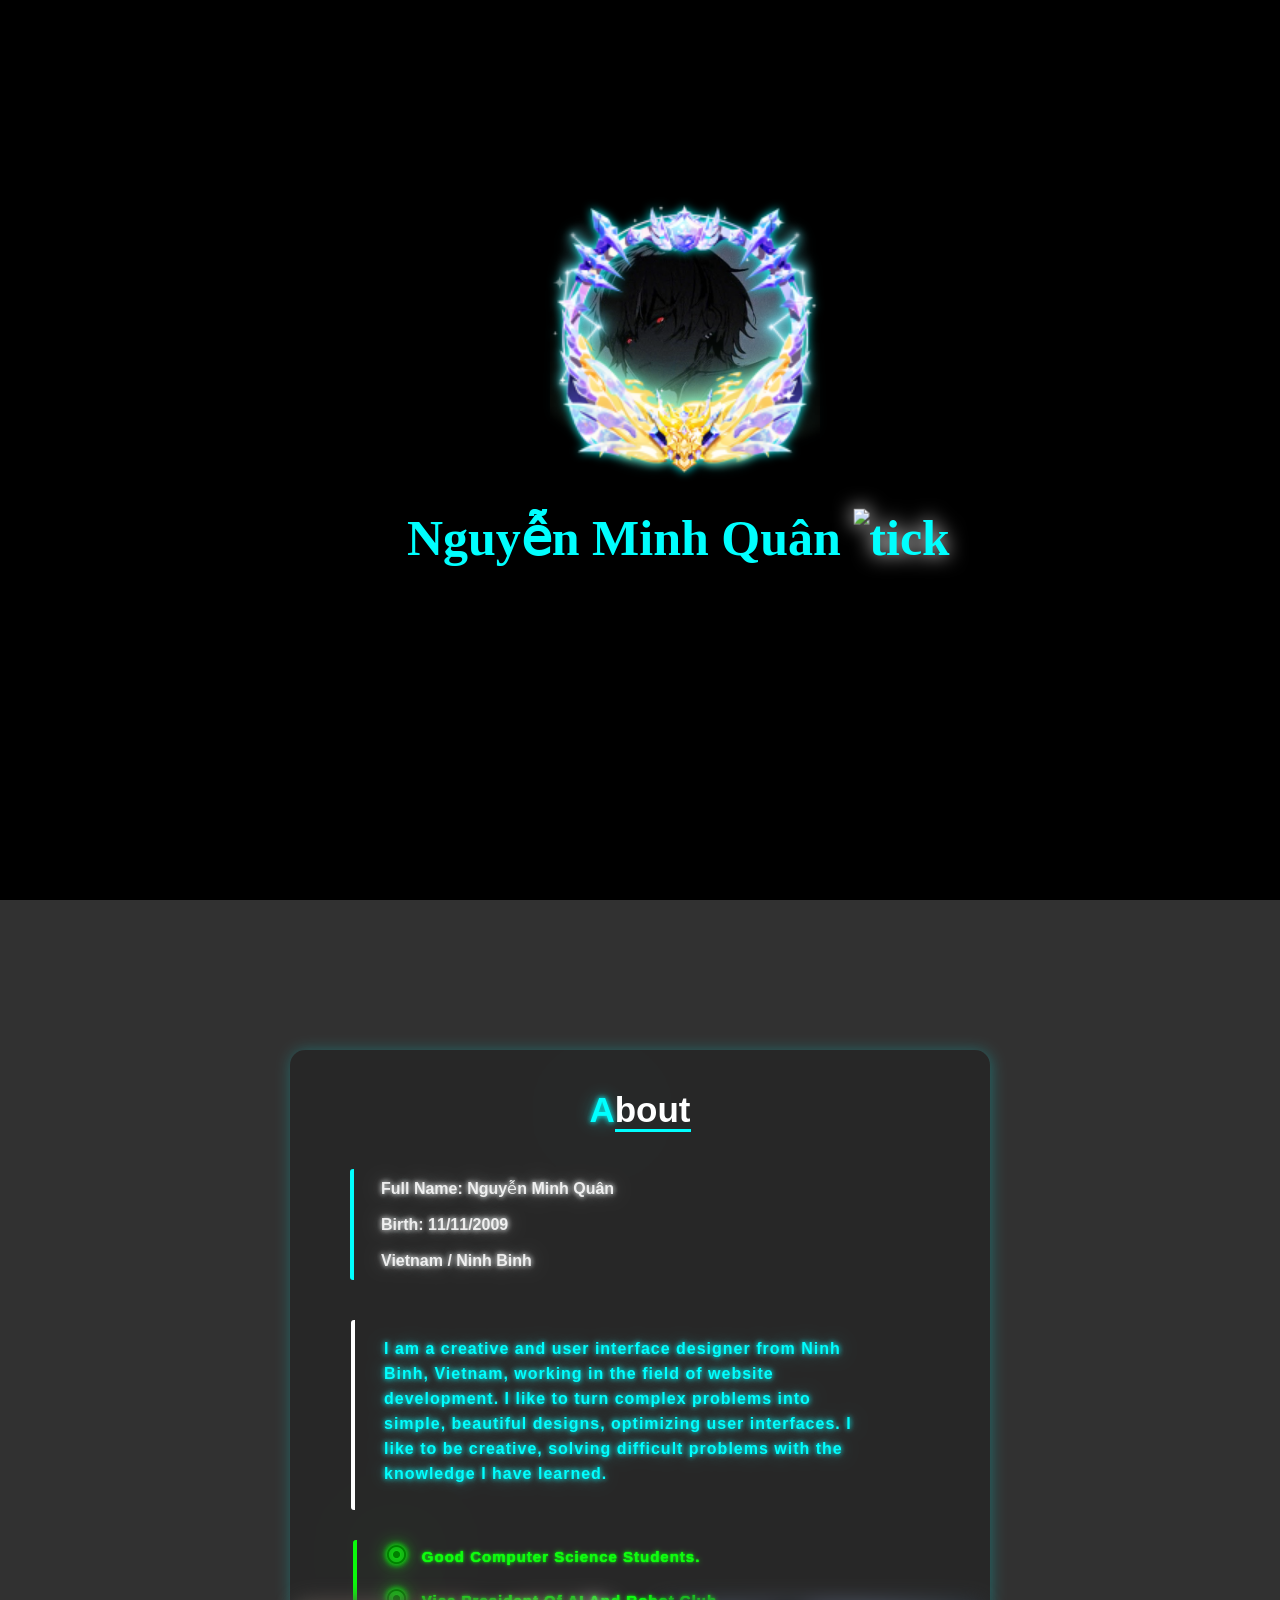
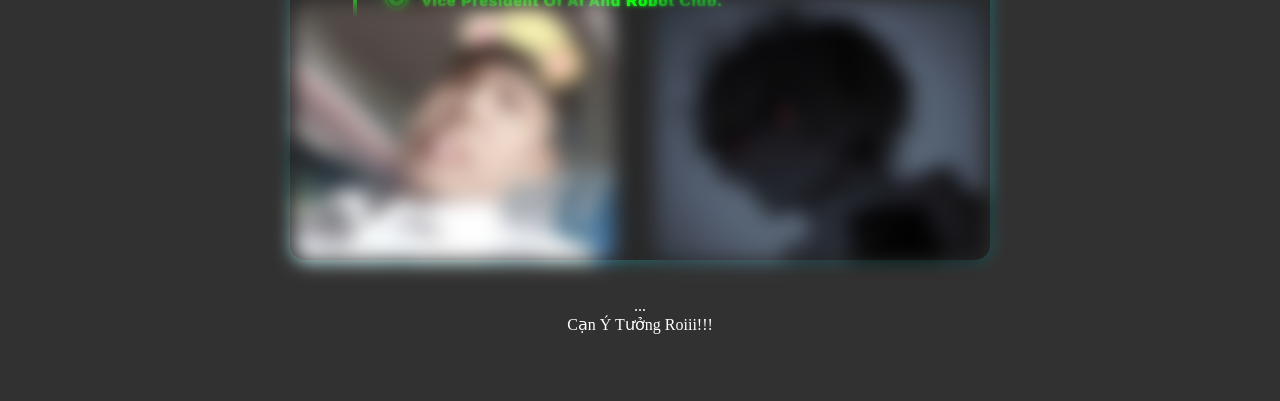
==== index.html @ 13804015 "profilev1.0 scrbyquana12" ====
<!DOCTYPE html>
<html lang="en">
  <head>
    <meta charset="UTF-8" />
    <link rel="stylesheet" href="style.css" />
    <link
      rel="stylesheet"
      href="https://cdnjs.cloudflare.com/ajax/libs/font-awesome/6.5.0/css/all.min.css"
    />
    <link rel="stylesheet" href="https://unpkg.com/aos@next/dist/aos.css" />
    <meta name="viewport" content="width=device-width, initial-scale=1.0" />
    <title>Trang Chủ</title>
  </head>
  <body>
    <header>
      <div class="admin">
        <img class="khung" src="undefined - Imgur.jpg" alt="khung" />
        <img
          class="avatar"
          src="bgradm.png"
          alt="admin"
          style="mix-blend-mode: screen"
        />
      </div>
      <div class="text">
        <span 
          >Name: <strong>Nguyễn Minh Quân</strong></span
        ><br /><br />
        <span>Birth Day: <strong>11/11/2009</strong></span
        ><br /><br />
        <span>Map: <strong>Ninh Bình , Vĩnh Trụ</strong></span
        ><br /><br />
        <span>Interest: <strong>Learn</strong></span>
      </div>
      <div class="text_run">
        <span id="typing-text"></span>
        <span class="cursor"></span>
      </div>
    </header>
    <main>
      <div class="boss">
        <div class="content">
          <div class="hello">
            <h2>Hello,<span>&nbspI'am Quan:D</span></h2>
          </div>
          <table>
            <tr class="hang1">
              <th>
                <a href="#about"
                  ><img src="about.png" alt="alt" width="70px"
                /></a>
              </th>
              <td>
                <a href="#"><img src="skill.png" alt="alt" width="80px" /></a>
              </td>
              <td>
                <a href="#"><img src="lien_he.png" alt="alt" width="75px" /></a>
              </td>
            </tr>
            <tr>
              <th>About</th>
              <th class="text_content">Skill</th>
              <th class="text_content">Contact</th>
            </tr>

            <tr class="hang2">
              <th>
                <a href="#"><img src="bot_web.png" alt="alt" width="65px" /></a>
              </th>
              <td>
                <a href="#"
                  ><img src="bot_tele.png" alt="alt" width="75px"
                /></a>
              </td>
              <td>
                <a href="#"
                  ><img src="code_web.png" alt="alt" width="75px"
                /></a>
              </td>
            </tr>
            <tr>
              <th>Bot Web</th>
              <th class="text_content">Bot Tele</th>
              <th class="text_content">Code Web</th>
            </tr>
          </table>
        </div>
      </div>
    </main>

    <div id="about" class="about">
      <h2 style="margin-top: 40px; text-align: center">
        <strong>A</strong><span class="h2_phu">bout</span>
      </h2>
      <div class="name_about">
        <span>Full Name: Nguyễn Minh Quân</span><br /><br />
        <span>Birth: 11/11/2009</span><br /><br />
        <span>Vietnam / Ninh Binh</span>
      </div>
      <div class="gioithieu_about">
        <div class="content_gioithieu">
          <p>
            I am a creative and user interface designer from Ninh Binh, Vietnam,
            working in the field of website development. I like to turn complex
            problems into simple, beautiful designs, optimizing user interfaces.
            I like to be creative, solving difficult problems with the knowledge
            I have learned.
          </p>
        </div>
        <div class="diem_manh">
          <i class="fa-regular fa-circle-dot fa-beat"></i>&nbsp; &nbsp;<span
            >Good Computer Science Students.</span
          ><br /><br />
          <i class="fa-regular fa-circle-dot fa-beat"></i>&nbsp; &nbsp;<span
            >Vice President Of AI And Robot Club.</span
          >
        </div>
      </div>
    </div>
    <div class="picture">
      <img id="img1" src="chan_dung1.jpg" alt="picture1" width="320px" height="260px">
      <img id="img2" src="chan_dung2.jpg" alt="picture2" width="330px" height="260px">
    </div>
    <div class="note">
      ... <br>
      Cạn Ý Tưởng Roiii!!!
    </div>
    <div id="introOverlay">
      <iframe src="start.html" frameborder="0"></iframe>
    </div>

    <script>
      const texts = [
        "Nguyen Minh Quan",
        "THPT Ly Nhan",
        "Class A12",
        "Qdev09@gmail.com",
      ];
      let index = 0;
      let charIndex = 0;
      let isDeleting = false;
      let speed = 50;

      function typeEffect() {
        const currentText = texts[index];
        const display = document.getElementById("typing-text");

        if (!isDeleting) {
          display.textContent = currentText.substring(0, charIndex + 1);
          charIndex++;

          if (charIndex === currentText.length) {
            isDeleting = true;
            speed = 40;
            setTimeout(typeEffect, 1000);
            return;
          }
        } else {
          display.textContent = currentText.substring(0, charIndex - 1);
          charIndex--;

          if (charIndex === 0) {
            isDeleting = false;
            index = (index + 1) % texts.length;
            speed = 120;
          }
        }
        setTimeout(typeEffect, speed);
      }
      typeEffect();
    </script>
    <script>
      function doiAnh() {
        document.getElementById("main_img").src = "phong_thu.png";
      }
    </script>
    <script>
      document.getElementById("introOverlay").addEventListener("click", () => {
        document.getElementById("introOverlay").classList.add("fade-out");

        setTimeout(() => {
          document.getElementById("introOverlay").remove();
        }, 2000);
      });
    </script>
    <script src="https://unpkg.com/aos@next/dist/aos.js"></script>
    <script>
      AOS.init();
    </script>
  </body>
</html>
---- style.css ----
body {
  margin: 0;
  height: 100vh;
  background: #000000ce; /* trung tâm màu đen */
  position: relative;
}

.khung {
  position: absolute;
  top: 12.9%;
  left: 22%;
  transform: translateX(-50%) translateY(-50%);
  width: 20%;
  max-width: 140px;
  filter: drop-shadow(0px 0px 2px cyan);
}
.avatar {
  position: absolute;
  top: 12.9%;
  left: 22%;
  transform: translateX(-50%) translateY(-50%);
  width: 16%;
  max-width: 120px;
  filter: drop-shadow(0px 0px 20px cyan);
}
.admin {
  background-color: #00000032;
  border: 1px solid #00ffff60;
  border-radius: 15px;
  width: 80%;
  margin: auto;
  margin-top: 15px;
  height: 180px;
  min-height: 10%;
  z-index: 1;
  box-shadow: 1px 1px 15px rgba(0, 255, 255, 0.277);
}
.text_run {
  white-space: normal;
  border-bottom: 2px solid cyan;
  border-top: 3px solid cyan;
  font-size: 30px;
  font-weight: 900;
  font-style: italic;
  color: #00ffff;
  font-family: monospace;
  position: absolute;
  top: 11%;
  left: 60%;
  z-index: 2;
  text-shadow: 0 0 5px #0ff, 0 0 10px #0ff, 0 0 20px #0ff, 0 0 40px #0ff,
    0 0 80px #0ff;
}

.cursor {
  display: inline-block;
  white-space: normal;
  animation: blink 1s infinite;
}

@keyframes blink {
  0%,
  50% {
    opacity: 1;
  }
  50.01%,
  100% {
    opacity: 0;
  }
}
.text span {
  color: #00ffffc6;
  font-family: "Courier New", Courier, monospace;
  padding-left: 20px;
  padding-right: 2px;
  padding: 6px;
  border-left: 4px solid cyan;
  border-radius: 3px;
  margin-left: 10px;
  font-size: small;
  background-color: rgba(0, 255, 255, 0.067);
  filter: drop-shadow(0px 0px 2px rgba(0, 255, 255, 0.408));
}
.text strong {
  text-shadow: 0 0 5px #00ffffa9, 0 0 5px #00ffff60, 0 0 10px #00ffff60,
    0 0 20px #00ffff60, 0 0 90px #00ffff60;
}
.text {
  position: absolute;
  z-index: 2;
  top: 25px;
  left: 31%;
}

@media (max-width: 900px) {
  .text_run {
    font-size: 21px;
    left: 63%;
    top: 10%;
    border: 0px;
    white-space: normal;
    width: 40%;
    text-align: left;
  }
}
@media (max-width: 700px) {
  .text_run {
    font-size: 15px;
    border: 0px;
    width: 50%;
    top: 22%;
    left: 37%;
    transform: translateX(-50%);
  }
  .text span {
    color: transparent !important;
    background-color: transparent;
    padding-left: 0;
    padding-right: 0;
    border-left: 4px solid cyan;
    width: 120px;
    margin-bottom: 10px;
  }
}
.text span:hover {
  color: #00ffffc6 !important;
  padding-left: 17px;
  background-color: #ffffff45;
  border-radius: 5px;
  transition: 0.2s;
}
@media (max-width: 500px) {
  .text_run {
    font-size: 13px;
    width: 80%;
    top: 22%;
  }
}
main {
  width: 100%;
}
.content {
  width: 90%;
  border-radius: 15px;
  max-width: 520px;
  height: 50%;
  position: absolute;
  z-index: 5;
  left: 50%;
  top: 65%;
  transform: translateX(-50%) translateY(-50%);
  background-color: #1c1c1cd0;
}
.content::after {
  content: "";
  position: absolute;
  inset: 0;
  border-radius: 15px;
  box-shadow: 0 0 15px 2px cyan;
  z-index: -1;
}
table {
  margin: auto;
  text-align: center;
  margin-top: 15px;
  font-family: Arial, Helvetica, sans-serif;
  font-size: 11px;
  color: white;
}
td {
  padding-left: 80px;
}
.text_content {
  padding-left: 80px;
}
.hang2 th {
  padding-top: 20px;
}
.hang2 td {
  padding-top: 20px;
}
.hello {
  text-align: center;
  border-bottom: 1px solid rgba(0, 255, 255, 0.6);
  font-family: "Gill Sans", "Gill Sans MT", Calibri, "Trebuchet MS", sans-serif;
  color: rgb(255, 255, 255);
}
.hello span {
  color: #0ff;
}
table img:hover {
  filter: drop-shadow(1px 1px 5px cyan);
}

/* =========ABOUT========== */
.about {
  width: 70%;
  height: 90%;
  max-width: 700px;
  position: absolute;
  top: 70%;
  left: 50%;
  transform: translateX(-50%) translateY(50%);
  background-color: #00000032;
  box-shadow: 1px 1px 15px rgba(0, 255, 255, 0.277);
  border-radius: 15px;
  font-family: Arial, Helvetica, sans-serif;
}
.name_about {
  position: absolute;
  left: 50%;
  margin-top: 10px;
  padding-left: 20px;
  padding-top: 10px;
  padding-bottom: 10px;
  padding-right: 30%;
  border-radius: 3px;
  transform: translateX(-290px);
  border-left: 4px solid cyan;
}
.name_about span {
  white-space: nowrap;
  padding: 7px;
  font-weight: 550;
  color: rgba(255, 255, 255, 0.863);
  text-shadow: 0 0 5px #f8fcfca9, 0 0 5px #fdfefe60, 0 0 10px #f4f6f660,
    0 0 20px #fafefe60, 0 0 90px #feffff60;
}
.about h2 {
  font-size: 35px;
  color: white;
}
.about strong {
  color: #00ffff;
  text-shadow: 0 0 5px #00ffffa9, 0 0 5px #00ffff60, 0 0 10px #00ffff60,
    0 0 20px #00ffff60, 0 0 90px #00ffff60;
}
.h2_phu {
  border-bottom: 3px solid cyan;
}
.gioithieu_about {
  width: 70%;
  height: 190px;
  max-width: 700px;
  position: absolute;
  top: 270px;
  padding-left: 29px;
  padding-right: 15px;
  transform: translateX(-50%);
  left: 330px;
  border-left: 4px solid white;
  border-radius: 3px;
  font-weight: bold;
  color: #00ffff;
  text-shadow: 0 0 5px #00ffffa9, 0 0 5px #00ffff60, 0 0 10px #00ffff60,
    0 0 20px #00ffff60, 0 0 90px #00ffff60;
}
.content_gioithieu p {
  letter-spacing: 1px;
  line-height: 25px;
}
.diem_manh {
  color: green;
  position: absolute;
  top: 220px;
  left: -2px;
  border-left: 4px solid rgb(13, 250, 13);
  padding-top: 5px;
  padding-bottom: 5px;
  padding-left: 30px;
  border-radius: 3px;
  font-size: 19px;
  text-shadow: 0 0 5px rgb(13, 240, 13), 0 0 5px rgb(15, 241, 15),
    0 0 10px rgb(23, 249, 23), 0 0 20px rgb(12, 249, 12),
    0 0 90px rgb(33, 247, 33);
}
.diem_manh span {
  color: rgb(16, 252, 16);
  text-shadow: 0 0 2px rgb(13, 240, 13), 0 0 0px rgb(15, 241, 15),
    0 0 5px rgb(23, 249, 23), 0 0 0px rgb(12, 249, 12),
    0 0 200px rgb(33, 247, 33);
  font-size: 15px;
  letter-spacing: 1px;
}
#introOverlay {
  position: fixed;
  inset: 0;
  background: #000;
  display: flex;
  justify-content: center;
  align-items: center;
  z-index: 9999;
  transition: opacity 5s ease;
  opacity: 1;
}
#introOverlay iframe {
  width: 100%;
  height: 100%;
  border: none;
}
#introOverlay.fade-out {
  opacity: 0;
  pointer-events: none;
}
#introOverlay iframe {
  pointer-events: none;
}
.picture{
  width: 400px;
  height: 400px;
  text-align: center;
  position: absolute;
  top: 1446px;
  left: 50%;
  width: 75%;
  height: 60%;
  display: flex;
  justify-content: center;      
  align-items: center;          
  gap: 40px;  
  transform: translateX(-50%);
  justify-content: center;

}
.picture img{
  border-radius: 15px;
  filter: blur(10px);
}
.picture #img1:hover{
  filter: blur(0px) !important;
  filter: drop-shadow(0px 0px 10px cyan) !important;
  transition: 3s;
}
.picture #img2:hover{
  filter: blur(0px) !important;
  filter: drop-shadow(0px 0px 10px red) !important;
  transition: 3s;
}
.note{
  color: white;
  text-align: center;
  margin-top: 1700px;
}
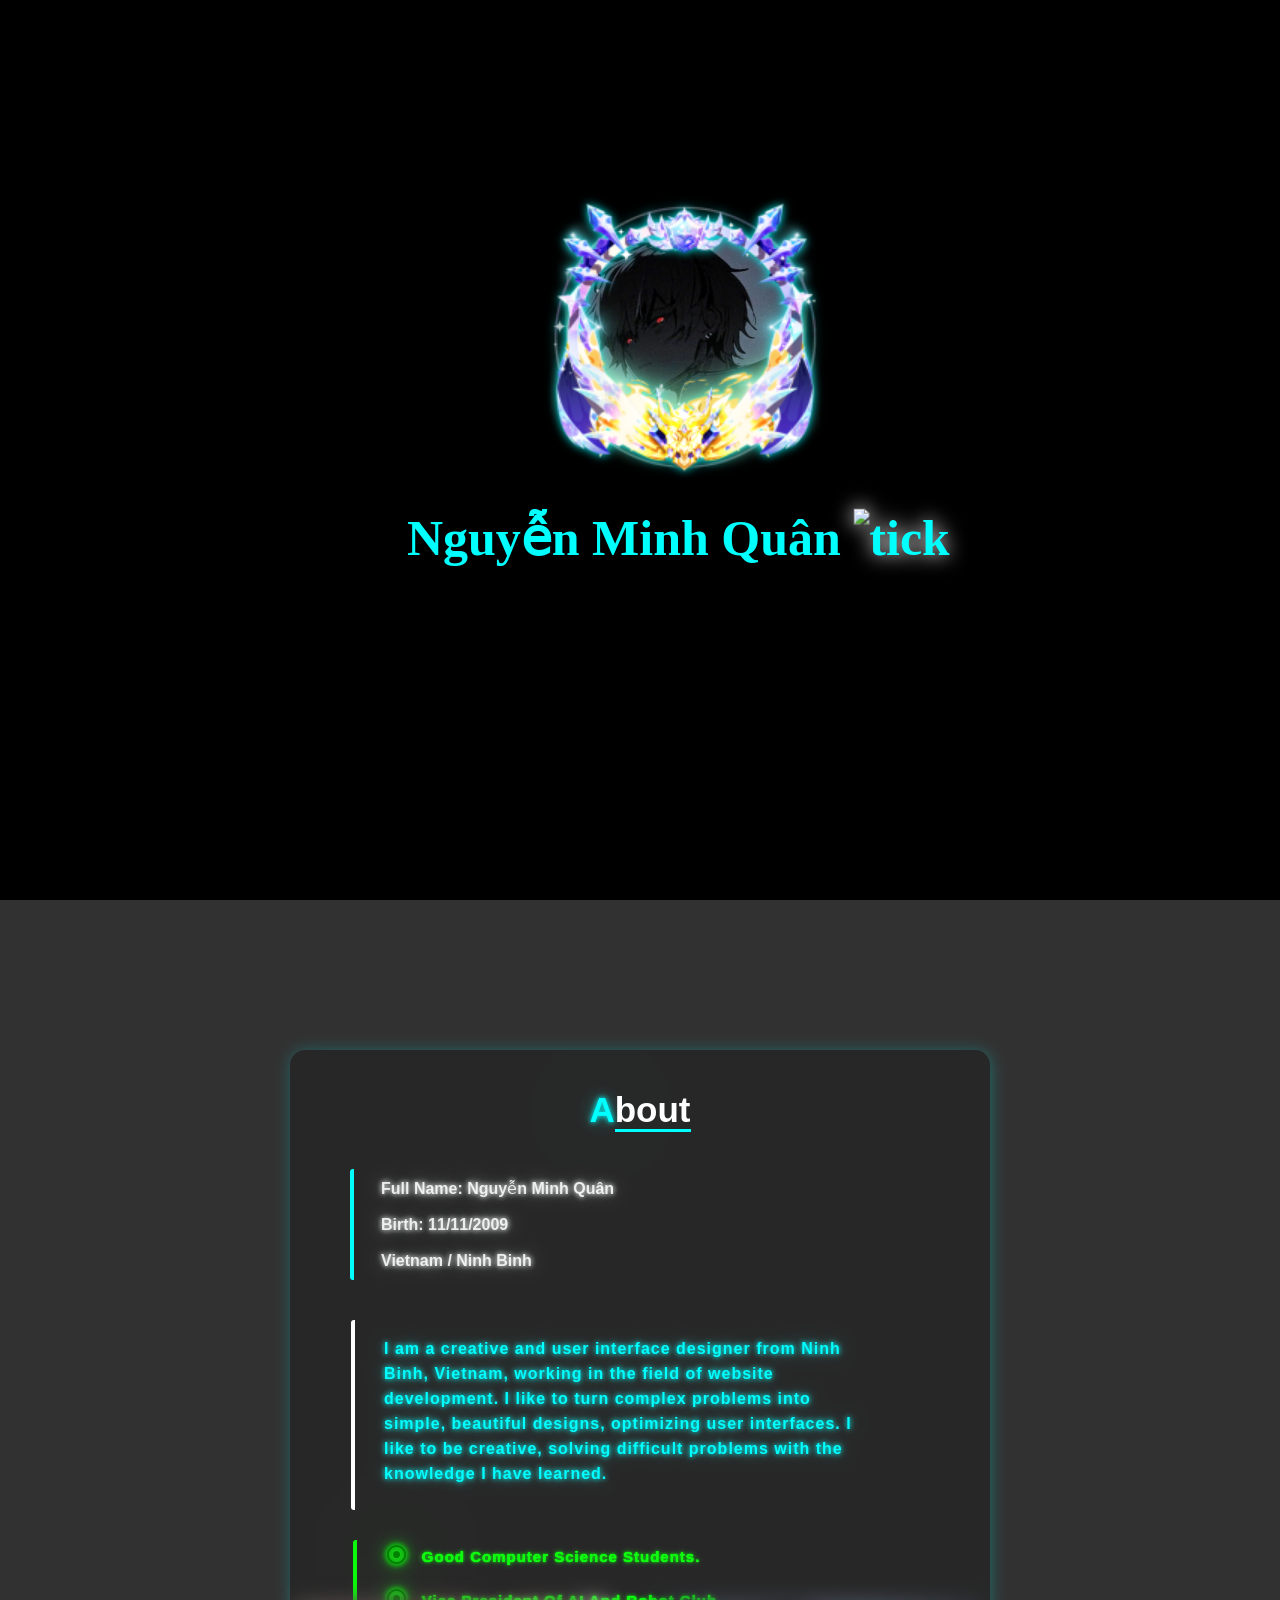
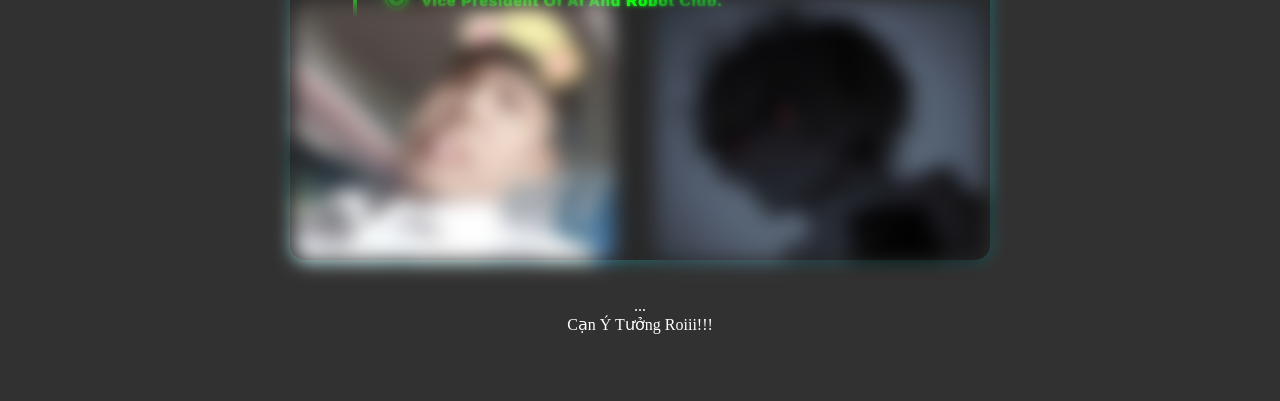
==== commit ea381b97: "Update index.html" ====
--- a/index.html
+++ b/index.html
@@ -46,15 +46,15 @@
           <table>
             <tr class="hang1">
               <th>
-                <a href="#about"
+                <a href="#about" id="hoatdong1"
                   ><img src="about.png" alt="alt" width="70px"
                 /></a>
               </th>
               <td>
-                <a href="#"><img src="skill.png" alt="alt" width="80px" /></a>
+                <a class="khd" href="#"><img src="skill.png" alt="alt" width="80px" /></a>
               </td>
               <td>
-                <a href="#"><img src="lien_he.png" alt="alt" width="75px" /></a>
+                <a class="khd" href="#"><img src="lien_he.png" alt="alt" width="75px" /></a>
               </td>
             </tr>
             <tr>
@@ -65,16 +65,16 @@
 
             <tr class="hang2">
               <th>
-                <a href="#"><img src="bot_web.png" alt="alt" width="65px" /></a>
+                <a class="khd" href="#"><img src="bot_web.png" alt="alt" width="65px" /></a>
               </th>
               <td>
                 <a href="#"
-                  ><img src="bot_tele.png" alt="alt" width="75px"
+                  ><img class="khd" src="bot_tele.png" alt="alt" width="75px"
                 /></a>
               </td>
               <td>
-                <a href="#"
-                  ><img src="code_web.png" alt="alt" width="75px"
+                <a href="https://github.com/qdev09-A12/profile2.0.git"
+                  ><img id="hoatdong" src="code_web.png" alt="alt" width="75px"
                 /></a>
               </td>
             </tr>
